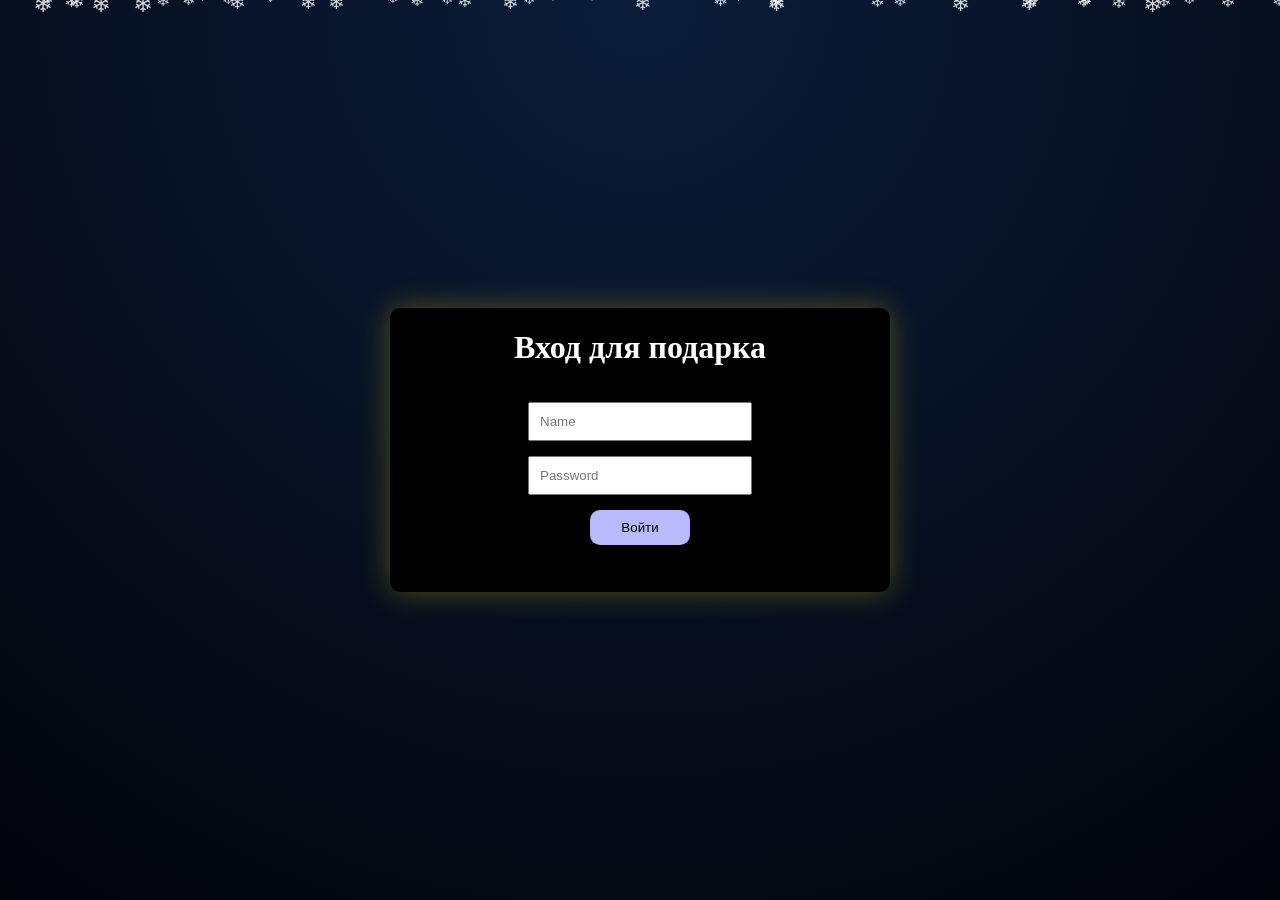
==== index.html @ 9e0f7680 "авыа" ====
<!DOCTYPE html>
<html lang="en">
<head>
    <meta charset="UTF-8">
    <meta name="viewport" content="width=device-width, initial-scale=1.0">
    <link rel="stylesheet" href="./style.css">
    <title>Regalo de Papa Noel</title>
</head>
<body>
    
    <div id="loginDiv" class="center">
        <h1 class="login_title">Вход для подарка</h1>
        <input class="login_name" type="text" placeholder="Name">
        <input class="login_password" type="text" placeholder="Password">
        <button class="btn_login">Войти</button>
        <p class="error"></p>
    </div>

    <div id="container_latter" class="hidden">
        <div id="letter"></div>
    </div>

    <script src="./index.js"></script>
</body>
</html>
---- style.css ----
/* login */
body {
    display: flex;
    justify-content: center; 
    align-items: center;    
    height: 100vh;           
    margin: 0;
    background: radial-gradient(circle at top, #0b1d3a, #02040a);
    color: #fff;
    overflow: hidden;
}
.hidden {
    display: none;
}
.center {
    display: flex;
    justify-content: center;
    flex-direction: column;
    align-items: center;
    width: 500px;
    margin: 0;
    gap: 15px;
    background-color: rgb(0, 0, 0);
    box-shadow: 0 0 30px rgba(255,215,0,0.3);
    animation: breathe 6s ease-in-out infinite;
    text-align: center;
    border-radius: 10px;
}
@keyframes breathe {
    0%,100% { transform: scale(1); }
    50% { transform: scale(1.02); }
  }
.login_title {
    
}
.login_name {
    padding: 10px;
    width: 200px;
}
.login_password {
    width: 200px;
    padding: 10px;
}
.btn_login {
    padding: 10px;
    width: 100px;
    cursor: pointer;
    background-color: rgb(185, 185, 254);
    border: none;
    border-radius: 10px;
    transition: transform 0.3s ease, background-color 0.3s ease;
}
.btn_login:hover {
    transform: scale(1.1);
    background-color: rgb(150, 150, 255);
}
.error {
    color: red;

}
/* Снежинки */
.snowflake {
    position: absolute;
    top: -10px;          
    color: white;
    font-size: 12px;     
    opacity: 0.8;
    user-select: none;
    pointer-events: none; 
    animation: fall linear infinite;
  }
  
  @keyframes fall {
    to {
      transform: translateY(100vh); 
    }
  }

  /* Letter */

  #letter::after {
    content: '|';
    animation: blink 1s infinite;
  }
  
  @keyframes blink {
    0%,50% { opacity: 1; }
    51%,100% { opacity: 0; }
  }
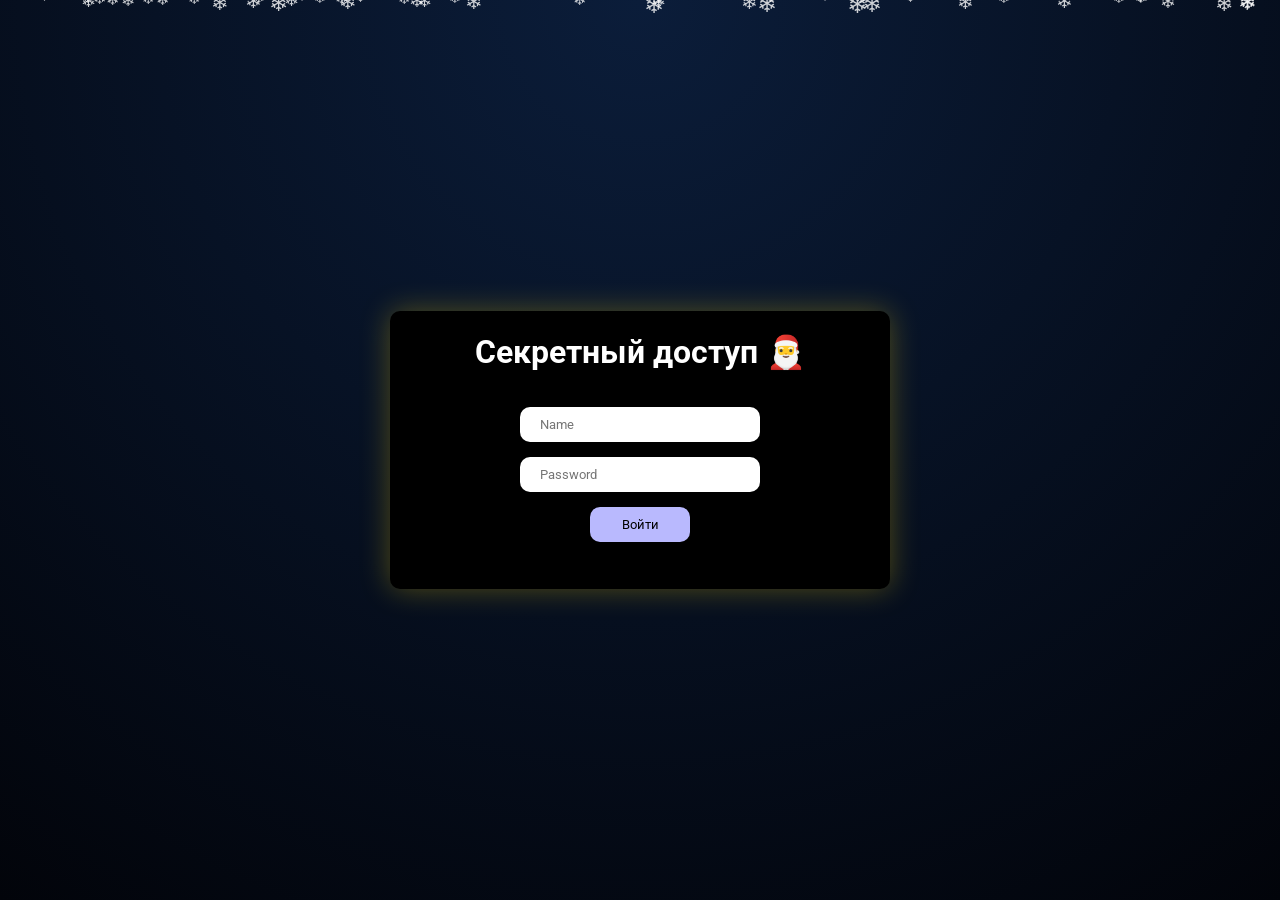
==== commit 16b17f69: "done" ====
--- a/index.html
+++ b/index.html
@@ -3,21 +3,59 @@
 <head>
     <meta charset="UTF-8">
     <meta name="viewport" content="width=device-width, initial-scale=1.0">
+    <link href="https://fonts.googleapis.com/css2?family=Great+Vibes&family=Roboto:wght@400;700&display=swap" rel="stylesheet">
     <link rel="stylesheet" href="./style.css">
     <title>Regalo de Papa Noel</title>
 </head>
 <body>
-    
+    <!-- 1️⃣ Логин -->
     <div id="loginDiv" class="center">
-        <h1 class="login_title">Вход для подарка</h1>
+        <h1 class="login_title">Секретный доступ 🎅</h1>
         <input class="login_name" type="text" placeholder="Name">
         <input class="login_password" type="text" placeholder="Password">
         <button class="btn_login">Войти</button>
         <p class="error"></p>
     </div>
 
+    <!-- 2️⃣ Письмо -->
     <div id="container_latter" class="hidden">
-        <div id="letter"></div>
+        <h1 class="title_letter">Письмо от Деда Мороза 🎄</h1>
+        <div class="container_text_letter">
+            <p id="letter"></p>
+        </div>
+            <button class="btn_next">Дальше</button>
+    </div>
+
+    <!-- 3️⃣ Статистика -->
+    <div id="container_statistics" class="hidden">
+        <h1 class="title_statistics">Статистика за год 🎄</h1>
+        <div class="container_stats">
+            <div class="title_stat">Помощь семье ❤️</div>
+            <div class="stat-bar"><div class="stat-fill" id="stat1"></div></div>
+            <div class="title_stat">Починено вещей 🔧</div>
+            <div class="stat-bar"><div class="stat-fill" id="stat2"></div></div>
+            <div class="title_stat">Терпение 😌</div>
+            <div class="stat-bar"><div class="stat-fill" id="stat3"></div></div>
+        </div>
+        <div class="container-stat-btns">
+            <button class="btn_back_stat">Назад</button>
+            <button class="btn_next_stat">Дальше</button>
+        </div>
+    </div>
+
+    <!-- 4️⃣ Подарок -->
+    <div id="container_gift" class="hidden">
+        <h1 class="title_gift">Подарок 🎁</h1>
+        <img src="./images/gifts.png" alt="" id="gift" class="gift">
+
+        <div id="giftContent" class="hidden-gift">
+            <img src="./images/items/money.jpg" alt="" class="item-gift">
+            <img src="./images/items/home.jpg" alt="" class="item-gift">
+            <img src="./images/items/car.jpg" alt="" class="item-gift">
+            <img src="./images/items/bisnes.jpg" alt="" class="item-gift">
+        </div>
+            <button class="btn_back_gift">Назад</button>
+        <div class="confetti"></div>
     </div>
 
     <script src="./index.js"></script>
--- a/style.css
+++ b/style.css
@@ -1,89 +1,296 @@
 /* login */
 body {
-    display: flex;
-    justify-content: center; 
-    align-items: center;    
-    height: 100vh;           
-    margin: 0;
-    background: radial-gradient(circle at top, #0b1d3a, #02040a);
-    color: #fff;
-    overflow: hidden;
+  font-family: "Roboto", sans-serif;
+  display: flex;
+  justify-content: center;
+  align-items: center;
+  height: 100vh;
+  margin: 0;
+  background: radial-gradient(circle at top, #0b1d3a, #02040a);
+  color: #fff;
+  overflow: hidden;
+}
+h1 {
+    font-family: 'Roboto', sans-serif;
 }
 .hidden {
-    display: none;
+  display: none;
 }
 .center {
-    display: flex;
-    justify-content: center;
-    flex-direction: column;
-    align-items: center;
-    width: 500px;
-    margin: 0;
-    gap: 15px;
-    background-color: rgb(0, 0, 0);
-    box-shadow: 0 0 30px rgba(255,215,0,0.3);
-    animation: breathe 6s ease-in-out infinite;
-    text-align: center;
-    border-radius: 10px;
+  display: flex;
+  justify-content: center;
+  flex-direction: column;
+  align-items: center;
+  width: 500px;
+  margin: 0;
+  gap: 15px;
+  background-color: rgb(0, 0, 0);
+  box-shadow: 0 0 30px rgba(255, 215, 0, 0.3);
+  animation: breathe 6s ease-in-out infinite;
+  text-align: center;
+  border-radius: 10px;
 }
 @keyframes breathe {
-    0%,100% { transform: scale(1); }
-    50% { transform: scale(1.02); }
-  }
+  0%,
+  100% {
+    transform: scale(1);
+  }
+  50% {
+    transform: scale(1.02);
+  }
+}
 .login_title {
-    
+    font-family: 'Roboto', sans-serif;
 }
 .login_name {
-    padding: 10px;
-    width: 200px;
+    font-family: 'Roboto', sans-serif;
+  padding: 10px 20px;
+  width: 200px;
+  border-radius: 10px;
+  border: none;
 }
 .login_password {
-    width: 200px;
-    padding: 10px;
+    font-family: 'Roboto', sans-serif;
+  padding: 10px 20px;
+  width: 200px;
+  border-radius: 10px;
+  border: none;
 }
 .btn_login {
-    padding: 10px;
-    width: 100px;
-    cursor: pointer;
-    background-color: rgb(185, 185, 254);
-    border: none;
-    border-radius: 10px;
-    transition: transform 0.3s ease, background-color 0.3s ease;
+    font-family: 'Roboto', sans-serif;
+  padding: 10px;
+  width: 100px;
+  cursor: pointer;
+  background-color: rgb(185, 185, 254);
+  border: none;
+  border-radius: 10px;
+  transition: transform 0.3s ease, background-color 0.3s ease;
 }
 .btn_login:hover {
-    transform: scale(1.1);
-    background-color: rgb(150, 150, 255);
+  transform: scale(1.1);
+  background-color: rgb(150, 150, 255);
 }
 .error {
-    color: red;
-
+    font-family: 'Roboto', sans-serif;
+  color: red;
 }
 /* Снежинки */
 .snowflake {
-    position: absolute;
-    top: -10px;          
-    color: white;
-    font-size: 12px;     
-    opacity: 0.8;
-    user-select: none;
-    pointer-events: none; 
-    animation: fall linear infinite;
-  }
-  
-  @keyframes fall {
-    to {
-      transform: translateY(100vh); 
-    }
-  }
-
-  /* Letter */
-
-  #letter::after {
-    content: '|';
-    animation: blink 1s infinite;
-  }
-  
-  @keyframes blink {
-    0%,50% { opacity: 1; }
-    51%,100% { opacity: 0; }
-  }+  position: absolute;
+  top: -10px;
+  color: white;
+  font-size: 12px;
+  opacity: 0.8;
+  user-select: none;
+  pointer-events: none;
+  animation: fall linear infinite;
+}
+
+@keyframes fall {
+  to {
+    transform: translateY(100vh);
+  }
+}
+
+/* Letter */
+
+#letter::after {
+  content: "|";
+  animation: blink 1s infinite;
+}
+
+@keyframes blink {
+  0%,
+  50% {
+    opacity: 1;
+  }
+  51%,
+  100% {
+    opacity: 0;
+  }
+}
+.container_text_letter {
+  background: rgba(255, 255, 255, 0.05);
+  padding: 50px 100px;
+  border-radius: 15px;
+}
+.title_letter {
+
+  text-align: center;
+  font-size: 45px;
+}
+.btn_next {
+    font-family: 'Roboto', sans-serif;
+  display: block;
+  margin: 40px auto 0;
+  padding: 15px 25px;
+  cursor: pointer;
+  background-color: #ffec73;
+  border: 1px solid;
+  border-radius: 10px;
+  transition: transform 0.3s ease, background-color 0.3s ease;
+}
+.btn_next:hover {
+  transform: scale(1.1);
+  background-color: #ffe854;
+}
+#letter {
+    font-family: 'Great Vibes', cursive;
+  font-size: 20px;
+}
+.btn_back {
+    font-family: 'Roboto', sans-serif;
+  display: block;
+  margin: 40px auto 0;
+  padding: 15px 25px;
+  cursor: pointer;
+  background-color: #ffec73;
+  border: 1px solid;
+  border-radius: 10px;
+  transition: transform 0.3s ease, background-color 0.3s ease;
+}
+.btn_back:hover {
+  transform: scale(1.1);
+  background-color: #ffe854;
+}
+
+/* statistics */
+.container_stats {
+  background: rgba(255, 255, 255, 0.05);
+  padding: 50px 180px;
+  border-radius: 15px;
+  width: 300px;
+}
+.stat-bar {
+  width: 100%;
+  height: 30px;
+  background: rgba(255, 255, 255, 0.2);
+  overflow: hidden;
+  margin-bottom: 15px;
+  border-radius: 15px;
+}
+.stat-fill {
+  height: 100%;
+  background: linear-gradient(90deg, gold, orange);
+  transition: width 1.5s ease;
+  border-radius: 15px;
+  width: 0;
+}
+.title_stat {
+    font-family: 'Roboto', sans-serif;
+  margin-bottom: 10px;
+  font-size: 20px;
+}
+.title_statistics {
+    font-family: 'Roboto', sans-serif;
+  text-align: center;
+}
+.container-stat-btns {
+  display: flex;
+  justify-content: space-between;
+}
+.btn_back_stat {
+    font-family: 'Roboto', sans-serif;
+  display: block;
+  margin: 40px auto 0;
+  padding: 15px 25px;
+  cursor: pointer;
+  background-color: #ffec73;
+  border: 1px solid;
+  border-radius: 10px;
+  transition: transform 0.3s ease, background-color 0.3s ease;
+}
+.btn_back_stat:hover {
+  transform: scale(1.1);
+  background-color: #ffe854;
+}
+.btn_next_stat {
+    font-family: 'Roboto', sans-serif;
+  display: block;
+  margin: 40px auto 0;
+  padding: 15px 25px;
+  cursor: pointer;
+  background-color: #ffec73;
+  border: 1px solid;
+  border-radius: 10px;
+  transition: transform 0.3s ease, background-color 0.3s ease;
+}
+.btn_next_stat:hover {
+  transform: scale(1.1);
+  background-color: #ffe854;
+}
+
+/* gifts */
+
+.hidden-gift {
+  display: none;
+}
+.title_gift {
+    font-family: 'Roboto', sans-serif;
+  text-align: center;
+}
+.gift {
+  width: 300px;
+  cursor: pointer;
+  transition: transform 0.3s ease;
+}
+.gift:hover {
+  transform: scale(1.1);
+}
+.confetti {
+  position: fixed;
+  width: 10px;
+  height: 10px;
+  background: gold;
+  top: 0;
+  left: 0;
+  opacity: 0.9;
+  pointer-events: none;
+  animation: fallConfetti linear forwards;
+}
+@keyframes fallConfetti {
+  0% {
+    transform: translateY(0) rotate(0deg);
+  }
+  100% {
+    transform: translateY(100vh) rotate(720deg);
+  }
+}
+.item-gift.show {
+  opacity: 1;
+  transform: scale(1);
+}
+.item-gift {
+  width: 200px;
+  opacity: 0;
+  transform: scale(0.5);
+  transition: opacity 0.5s ease, transform 0.5s ease;
+}
+.btn_back_gift {
+  display: block;
+  margin: 40px auto 0;
+  padding: 15px 25px;
+  cursor: pointer;
+  background-color: #ffec73;
+  border: 1px solid;
+  border-radius: 10px;
+  transition: transform 0.3s ease, background-color 0.3s ease;
+}
+.btn_back_gift:hover {
+  transform: scale(1.1);
+  background-color: #ffe854;
+}
+.btn_next_gift {
+  display: block;
+  margin: 40px auto 0;
+  padding: 15px 25px;
+  cursor: pointer;
+  background-color: #ffec73;
+  border: 1px solid;
+  border-radius: 10px;
+  transition: transform 0.3s ease, background-color 0.3s ease;
+}
+.btn_next_gift:hover {
+  transform: scale(1.1);
+  background-color: #ffe854;
+}
